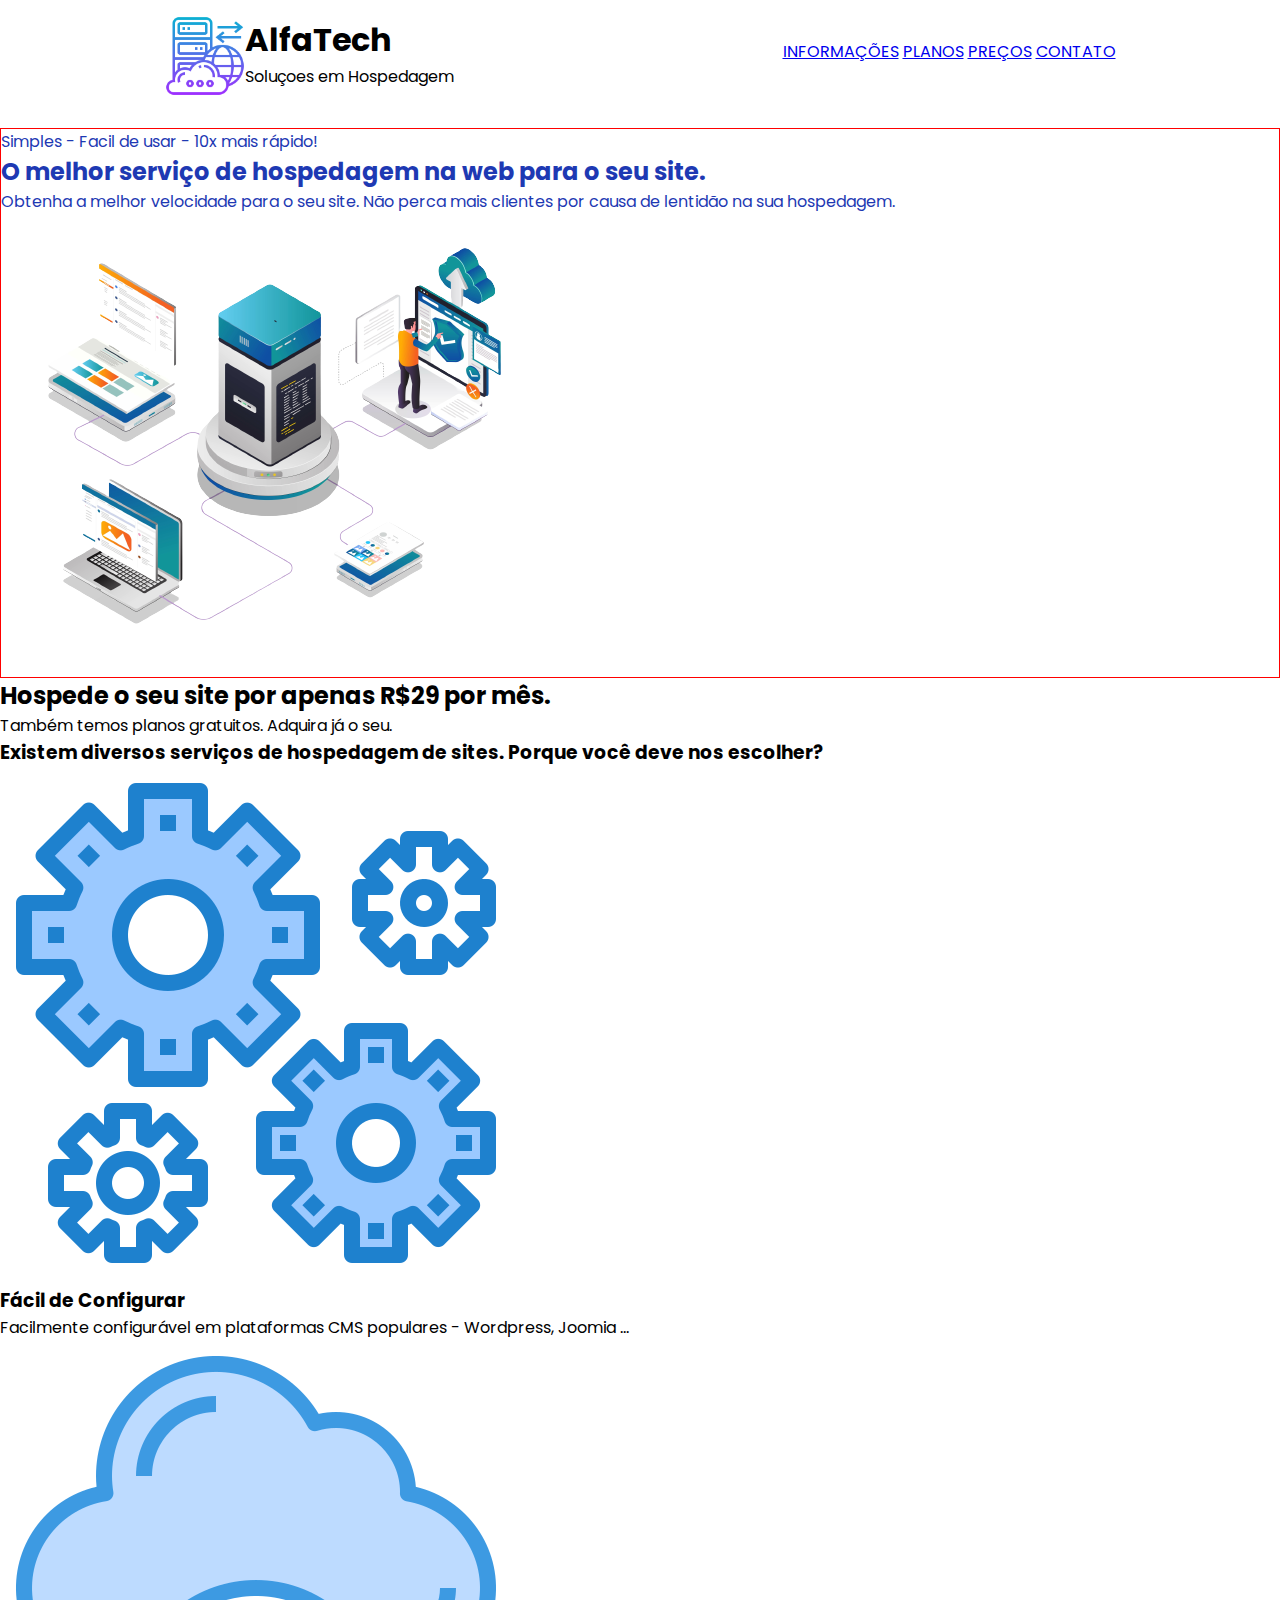
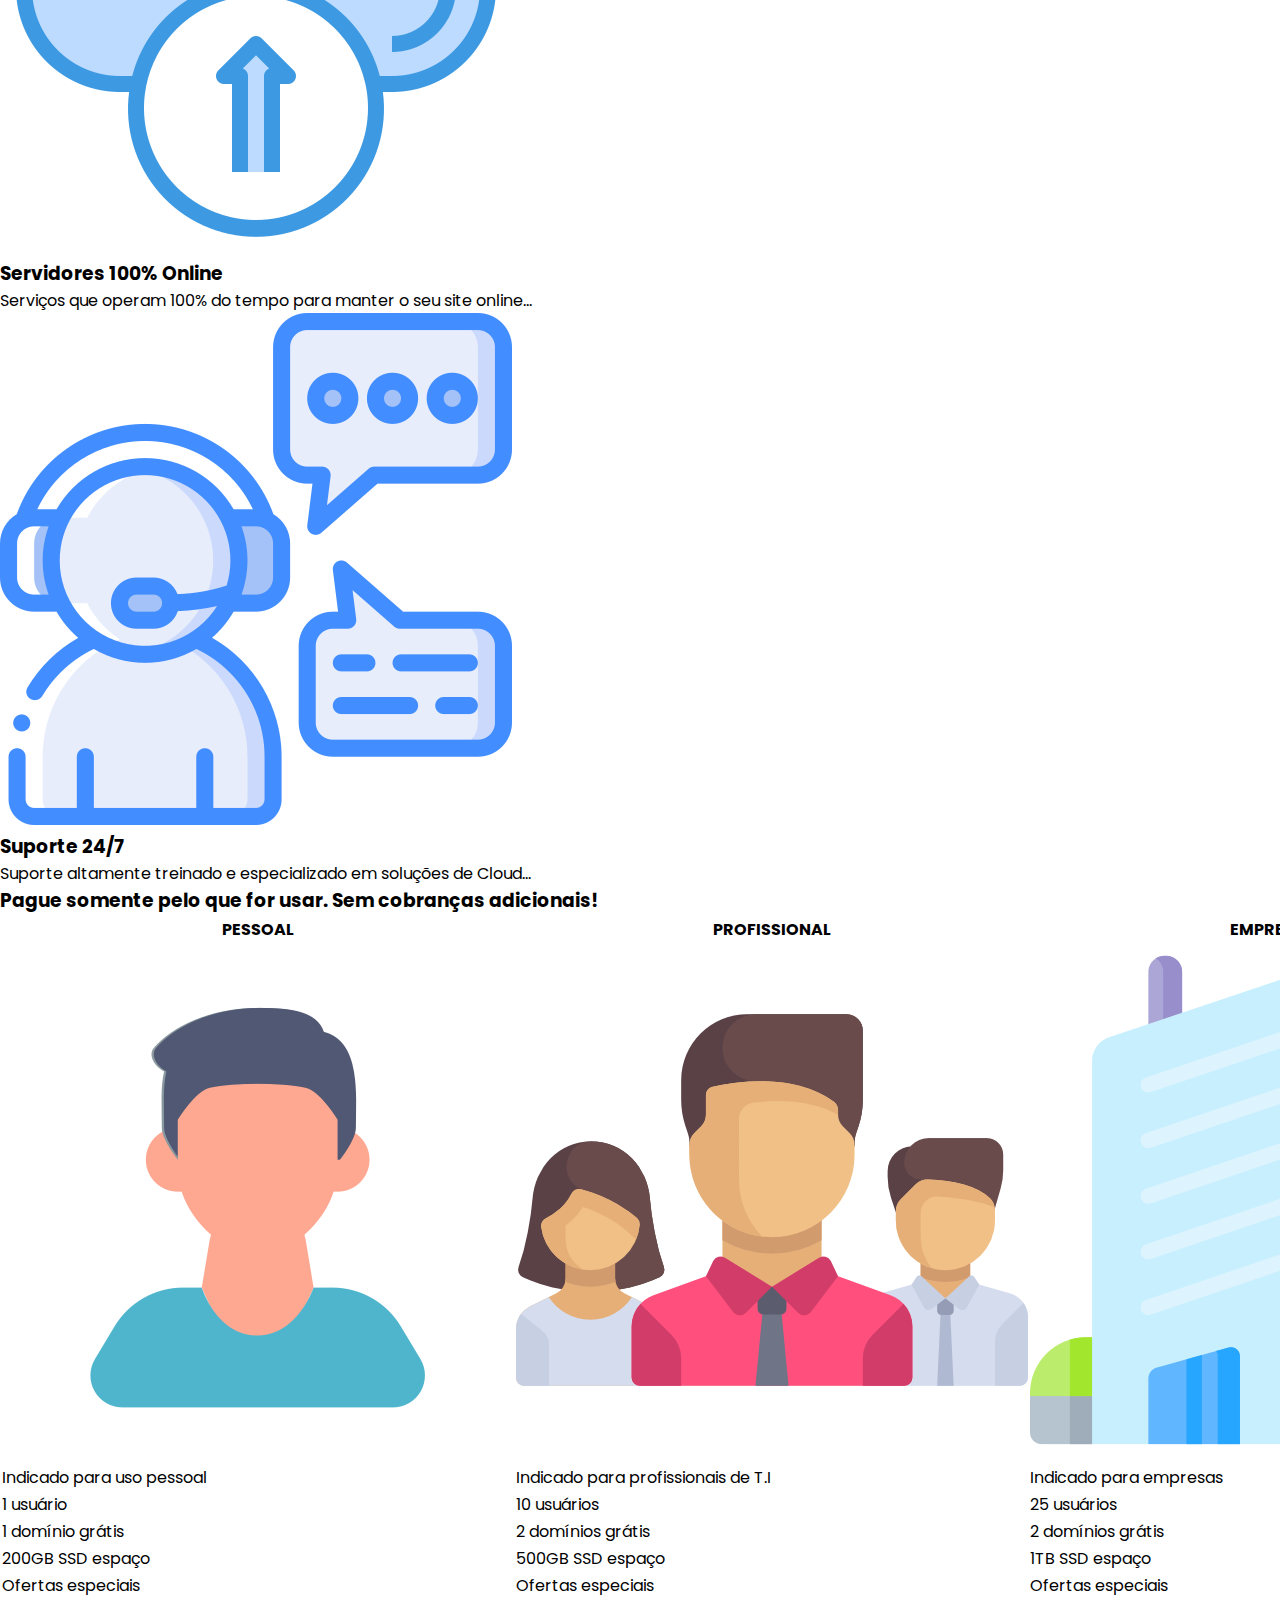
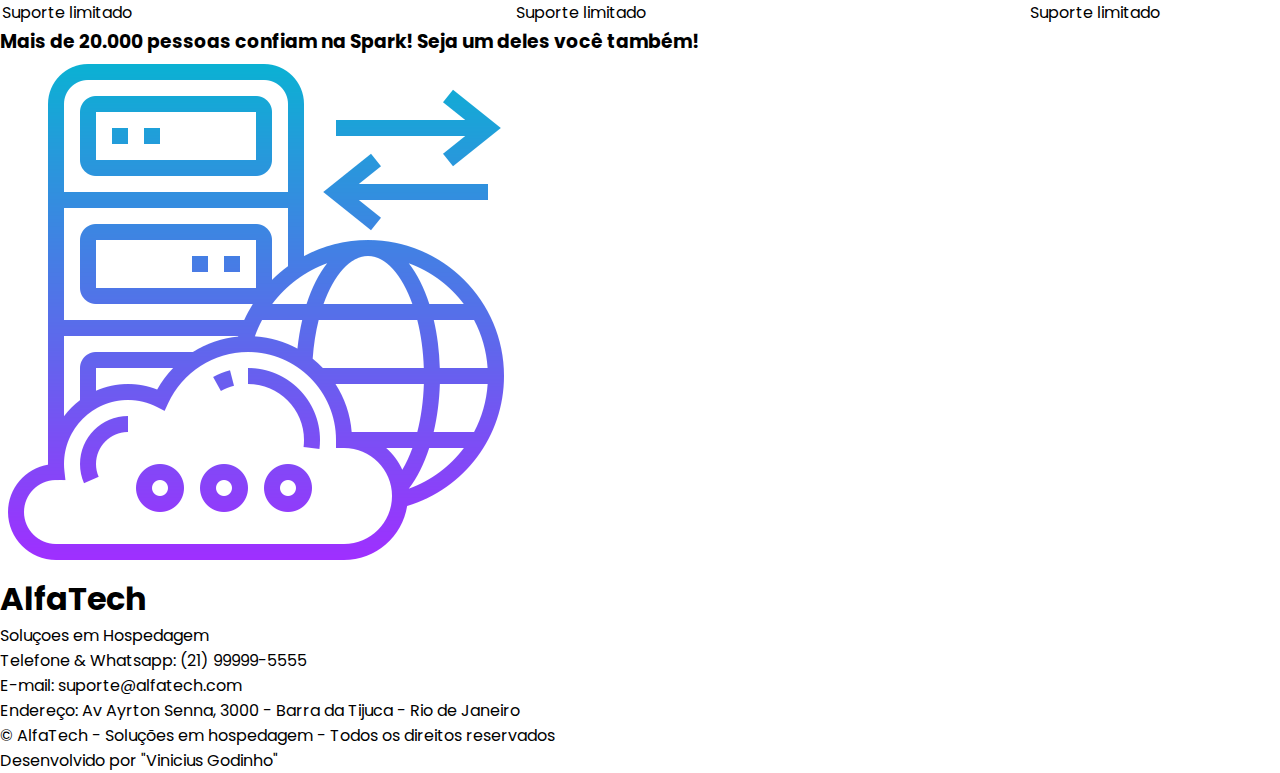
==== index.html @ b95d3d7b "Arquivos gerais" ====
<!DOCTYPE html>
<html lang="en">
<head>
    <meta charset="UTF-8">
    <meta name="viewport" content="width=device-width, initial-scale=1.0">
    <link rel="preconnect" href="https://fonts.googleapis.com">
    <link rel="preconnect" href="https://fonts.gstatic.com" crossorigin>
    <link href="https://fonts.googleapis.com/css2?family=Poppins:wght@400;500;600;700;800;900&display=swap" rel="stylesheet">
    <link rel="stylesheet" href="styles.css">
    <title>Document</title>
</head>
<body>
    <header>
        <div class="alfatech">
            <div class="logo-img">
                <img src="assets/logo-icone.png" alt="">
            </div>
            <div class="logo">
                <h1>AlfaTech</h1>
                <p>Soluçoes em Hospedagem</p>
            </div>
        </div>
        <nav>
            <a href="index.html#informacoes">INFORMAÇÕES</a>
            <a href="index.html#planos">PLANOS</a>
            <a href="precos.html">PREÇOS</a>
            <a href="index.html#contato">CONTATO</a>
        </nav>
    </header>
    <br>
    <main>
        <section id="banner">
            <div class="texto-banner">
                <p>Simples - Facil de usar - 10x mais rápido!</p>
                <h2>O melhor serviço de hospedagem na web para o seu site.</h2>
                <p>Obtenha a melhor velocidade para o seu site. Não perca mais clientes por causa de lentidão na sua hospedagem.</p>
                <img src="assets/imagem-banner.png" alt="">
            </div>
        </section>
        <div class="anuncio">
            <h2>Hospede o seu site por apenas R$29 por mês.</h2>
            <p>Também temos planos gratuitos. Adquira já o seu.</p>
            <a href="TABELA DE PREÇOS"></a>
        </div>
        <section id="informacoes">
            <h3>Existem diversos serviços de hospedagem de sites. Porque você deve nos escolher?</h3>

            <div class="info-style" >
                <img src="assets/icone-engrenagens.png" alt="">
                <h3>Fácil de Configurar</h3>
                <p>Facilmente configurável em plataformas CMS populares - Wordpress, Joomia ...</p>
            </div>

            <div class="info-style">
                <img src="assets/cloud-icone.png" alt="">
                <h3>Servidores 100% Online</h3>
                <p>Serviços que operam 100% do tempo para manter o seu site online...</p>
            </div>
            
            <div class="info-style">
                <img src="assets/icone-suporte.png" alt="">
                <h3>Suporte 24/7</h3>
                <p>Suporte altamente treinado e especializado em soluções de Cloud...</p>
            </div>
        </section>
        <section id="planos">
            <h3>Pague somente pelo que for usar. Sem cobranças adicionais!</h3>
            
            <table class="tabela-planos">
               
                <thead>
                <tr>
                    <th>PESSOAL</th>
                    <th>PROFISSIONAL</th>
                    <th>EMPRESARIAL</th>
                    <th>BIG TECHS</th>
                </tr>
                </thead>
                <tbody>
                    <tr>
                        <td><img src="assets/pessoal-icone.png" alt=""></td>
                        <td><img src="assets/equipe-icone.png" alt=""></td>
                        <td><img src="assets/empresa-icone.png" alt=""></td>
                        <td><img src="assets/big-tech.png" alt=""></td>
                    </tr>
                    <tr>
                        <td><p>Indicado para uso pessoal</p></td>
                        <td><p>Indicado para profissionais de T.I</p></td>
                        <td><p>Indicado para empresas</p></td>
                        <td><p>Indicado para grandes empresas</p></td>
                    </tr>
                <tr>
                    <td>1 usuário</td>
                    <td>10 usuários</td>
                    <td>25 usuários</td>
                    <td>50 usuários</td>
                </tr>
                
                <tr>
                    <td>1 domínio grátis</td>
                    <td>2 domínios grátis</td>
                    <td>2 domínios grátis</td>
                    <td>3 domínios grátis</td>
                </tr>
                <tr>
                    <td>200GB SSD espaço</td>
                    <td>500GB SSD espaço</td>
                    <td>1TB SSD espaço</td>
                    <td>2TB SSD espaço</td>
                </tr>
                <tr>
                    <td>Ofertas especiais</td>
                    <td>Ofertas especiais</td>
                    <td>Ofertas especiais</td>
                    <td>Ofertas especiais</td>
                </tr>
                <tr>
                    <td>Suporte limitado</td>
                    <td>Suporte limitado</td>
                    <td>Suporte limitado</td>
                    <td>Suporte limitado</td>
                </tr>
                <tbody>
            </table>
                
            
        </section>
        <div class="anuncio">
            <h3>Mais de 20.000 pessoas confiam na Spark! Seja um deles você também!</h3>
            <a href="TABELA DE PREÇOS"></a>
        </div>
    </main>
    <footer id="contato">
        <img src="assets/logo-icone.png" alt="">
        <h1>AlfaTech</h1>
        <p>Soluçoes em Hospedagem</p>
        <p>Telefone & Whatsapp: (21) 99999-5555</p>
        <p>E-mail: suporte@alfatech.com</p>
        <p>Endereço: Av Ayrton Senna, 3000 - Barra da Tijuca - Rio de Janeiro</p>
        <p>© AlfaTech - Soluções em hospedagem - Todos os direitos reservados</p>
        <p>Desenvolvido por "Vinicius Godinho"</p>
    </footer>
</body>
</html>
---- styles.css ----
*{
    box-sizing: border-box;
    margin: 0;
    padding: 0;
    font-family: 'Poppins', sans-serif;

}

header{
    display: flex;
    position: relative;
    align-items: center;
    justify-content: space-around;
}


header img{
    width: 5rem;
    height: 5rem;
}

.alfatech{
    display: flex;
    margin-top: 1rem;
}

/* Estilos do Header */


.texto-banner{
 color: rgb(30, 57, 179); 
 border: 1px solid red;
    
}
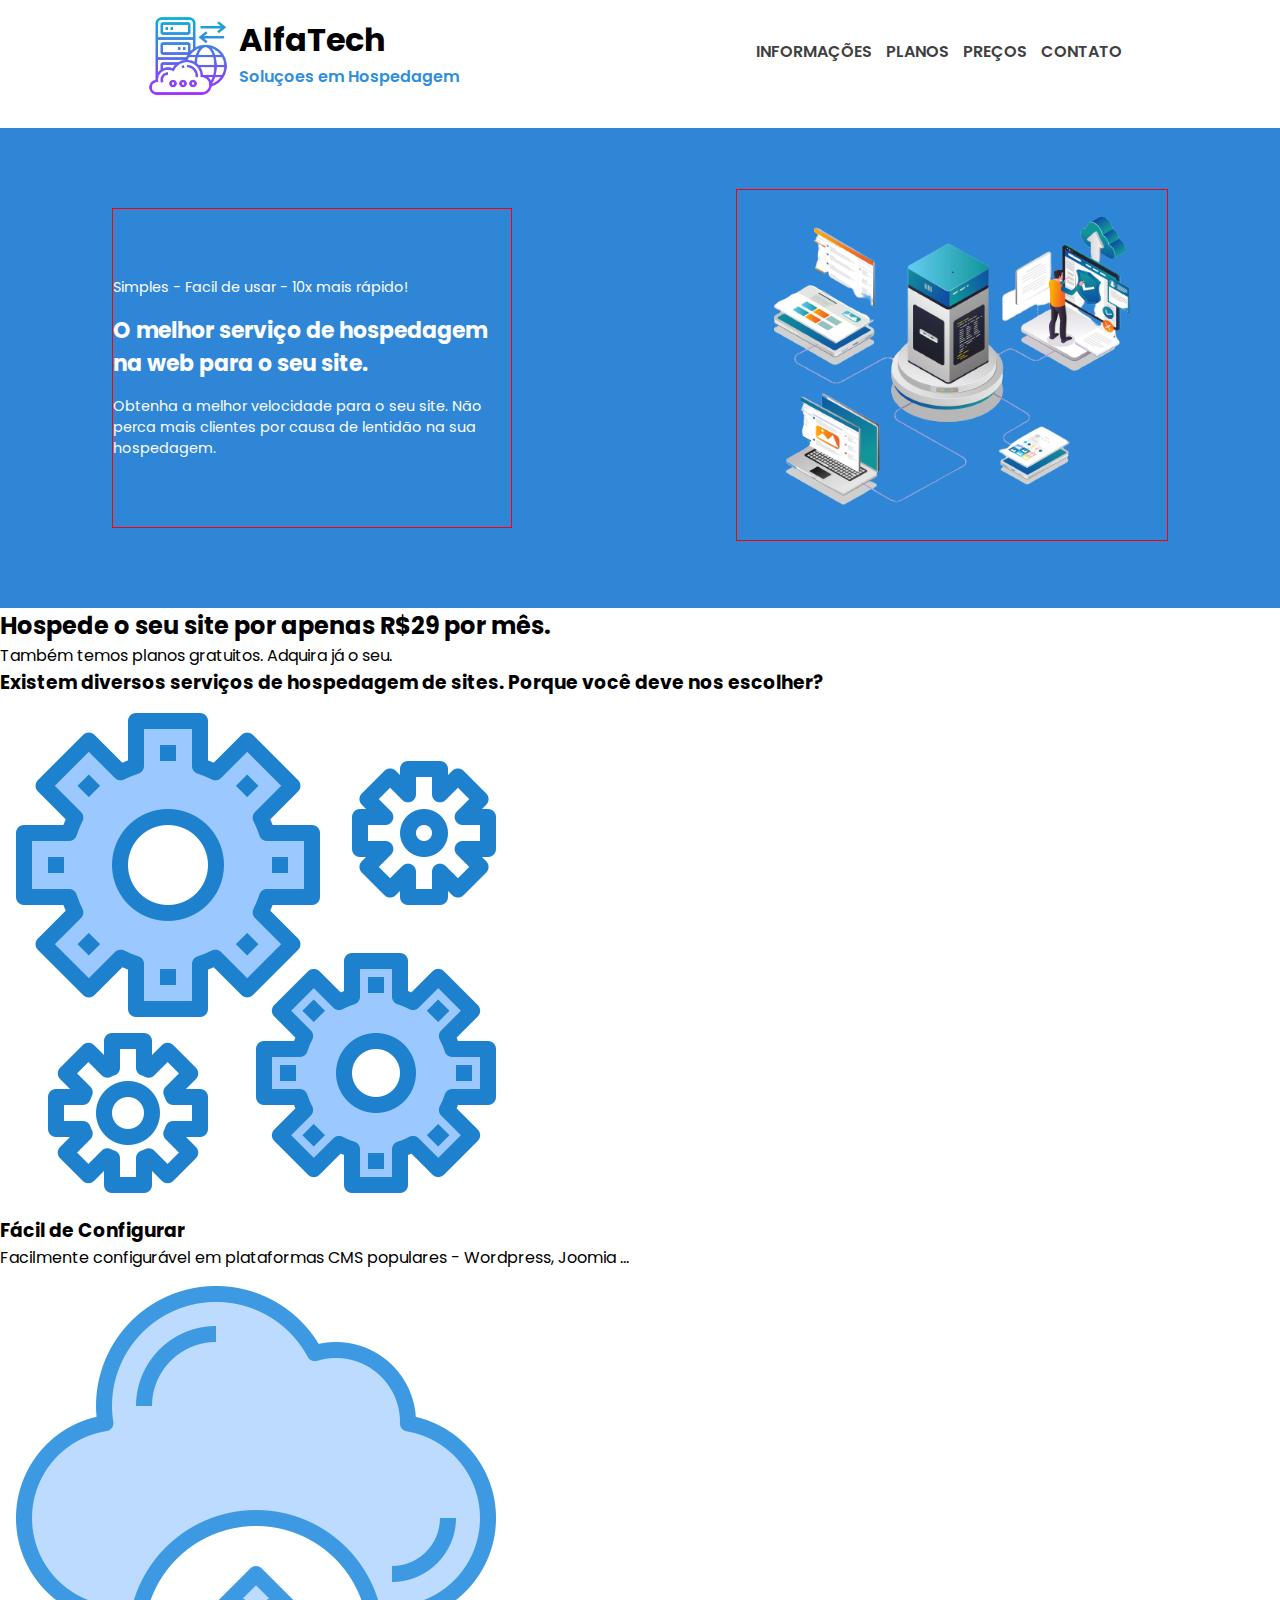
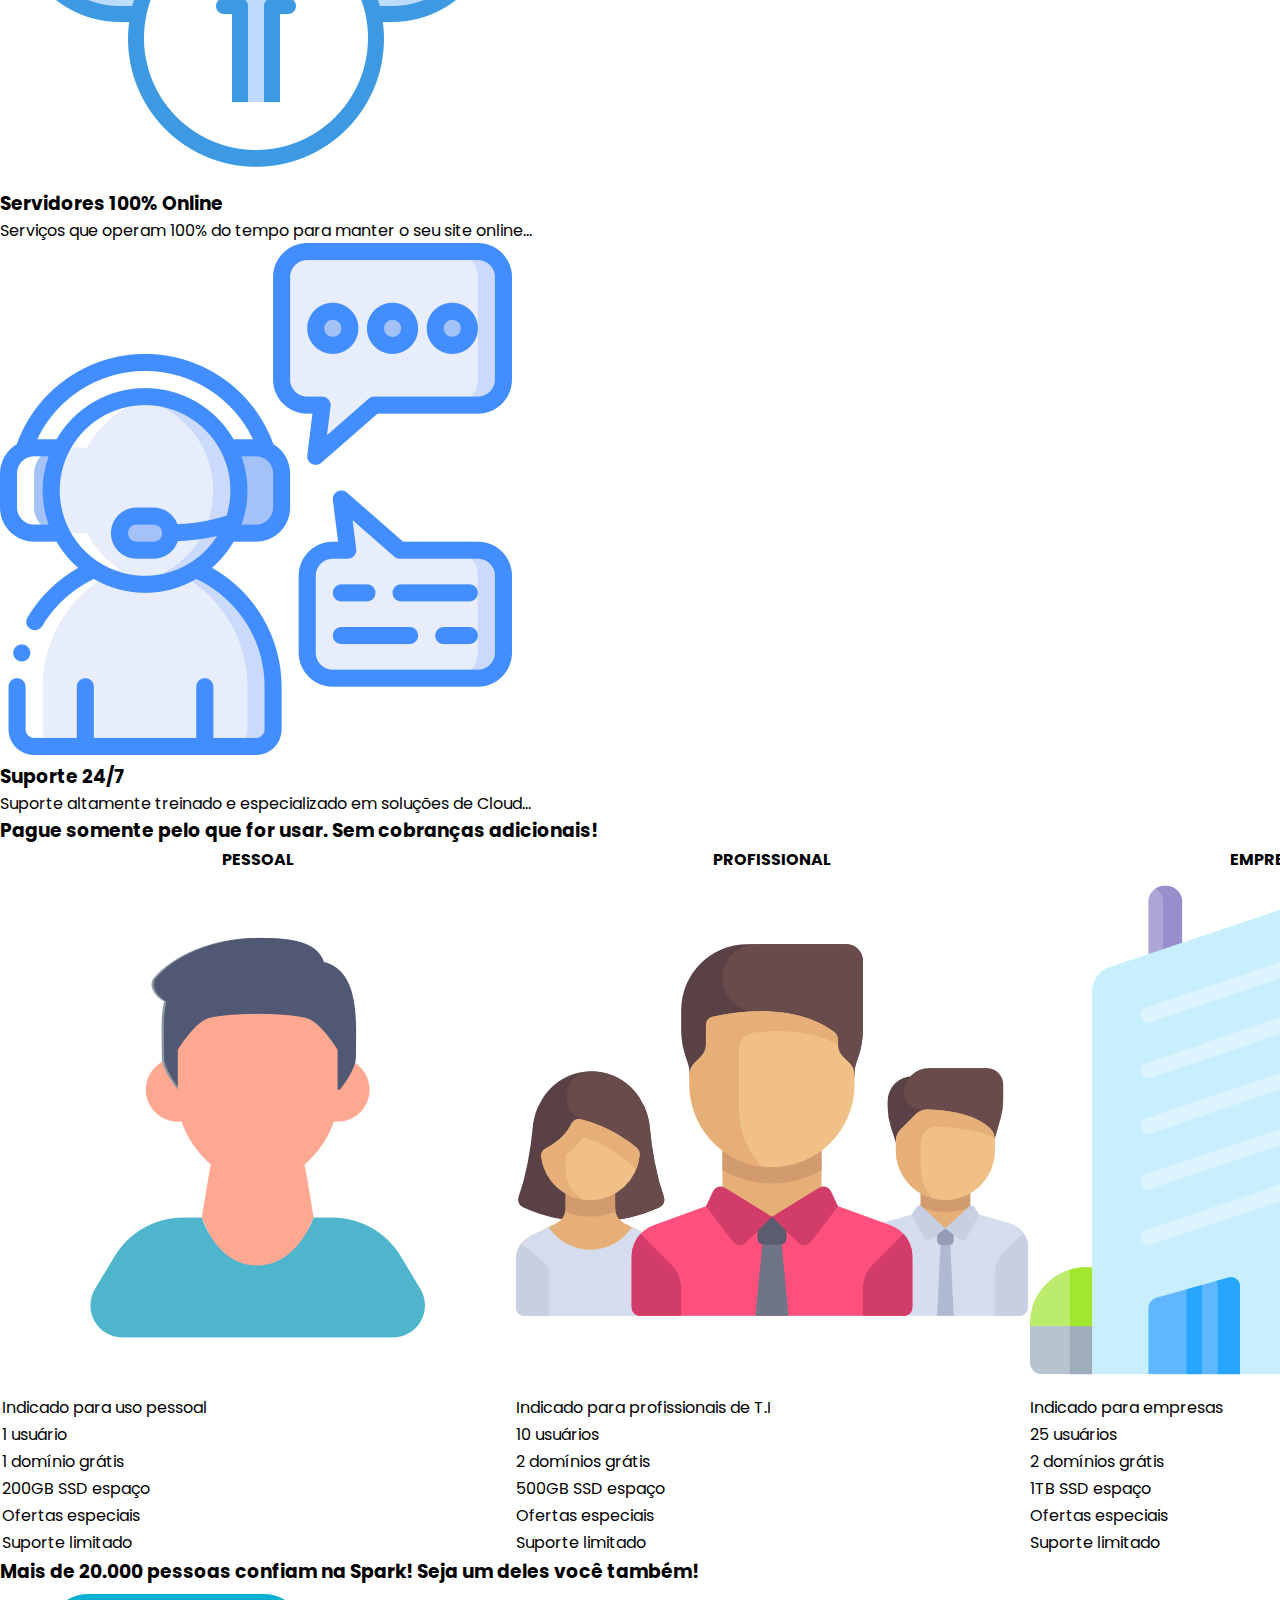
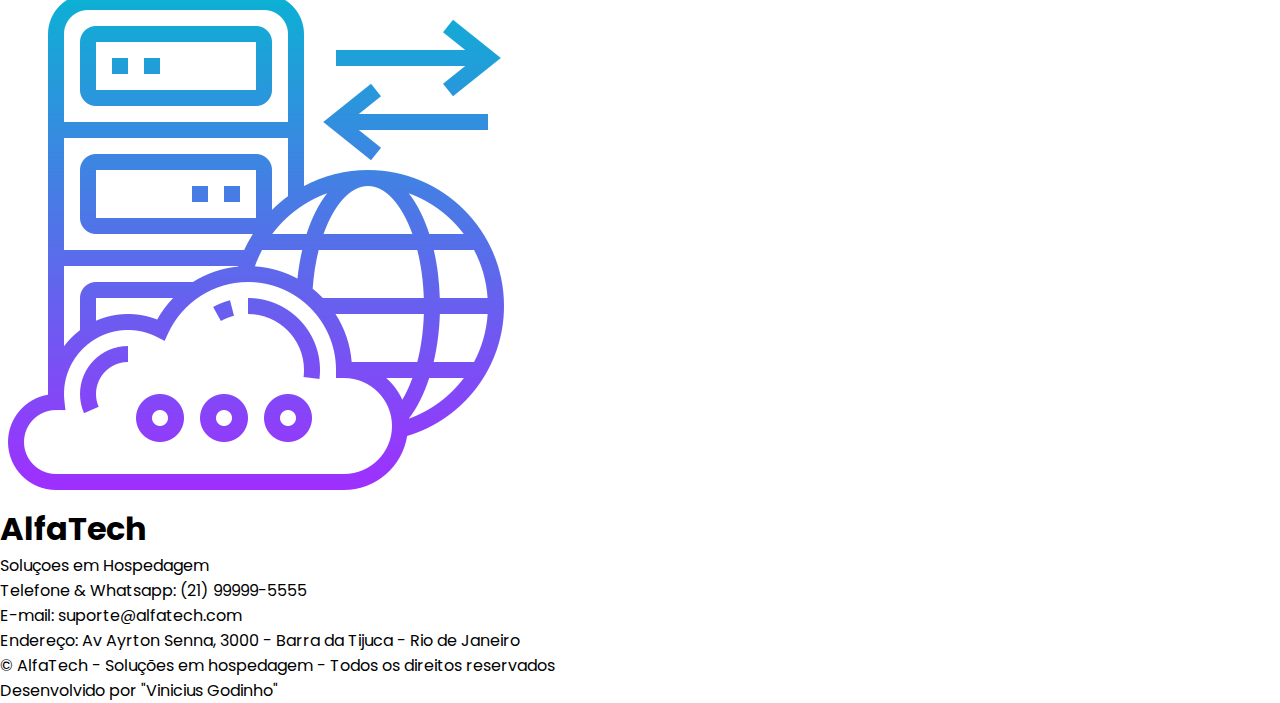
==== commit 81572cea: "Finalização do header" ====
--- a/index.html
+++ b/index.html
@@ -34,6 +34,8 @@
                 <p>Simples - Facil de usar - 10x mais rápido!</p>
                 <h2>O melhor serviço de hospedagem na web para o seu site.</h2>
                 <p>Obtenha a melhor velocidade para o seu site. Não perca mais clientes por causa de lentidão na sua hospedagem.</p>
+            </div>
+            <div>
                 <img src="assets/imagem-banner.png" alt="">
             </div>
         </section>
--- a/styles.css
+++ b/styles.css
@@ -5,7 +5,7 @@
     font-family: 'Poppins', sans-serif;
 
 }
-
+/* Inicio dos Estilos do Header */
 header{
     display: flex;
     position: relative;
@@ -24,11 +24,61 @@
     margin-top: 1rem;
 }
 
-/* Estilos do Header */
+.logo{
+    margin-left: 0.7rem;
+}
+
+.logo p{
+    color: #2F8FDC;
+    font-weight: 600;
+    
+}
+
+nav a {
+    text-decoration: none;
+    font-weight: 600;
+    margin-right: 10px;
+    color: rgb(63, 63, 63)
+}
+/* Fim dos Estilos do Header */
 
 
+/* Inicio dos Estilos do banner */
+#banner{
+
+    background-color:#2F86D6 ;
+    display: flex;
+    justify-content: space-around;
+    height: 30rem;
+    align-items: center;
+    color: white;
+    
+}
 .texto-banner{
- color: rgb(30, 57, 179); 
- border: 1px solid red;
+
+    color:#fcfcfc; 
+    border: 1px solid red;
+    display: flex;
+    justify-content: center;
+    flex-direction: column;
+    width: 25rem;
+    height: 20rem;
+}
+
+.texto-banner p{
+    
+    font-size: 0.9rem;
+}
+.texto-banner h2{
+    
+    margin: 1.0rem 0rem 1.0rem 0rem;
+    font-size: 22px;
+}
+
+#banner img{
+
+    border: 1px solid red;
+    width: 27rem;
+    height: 22rem;
     
 }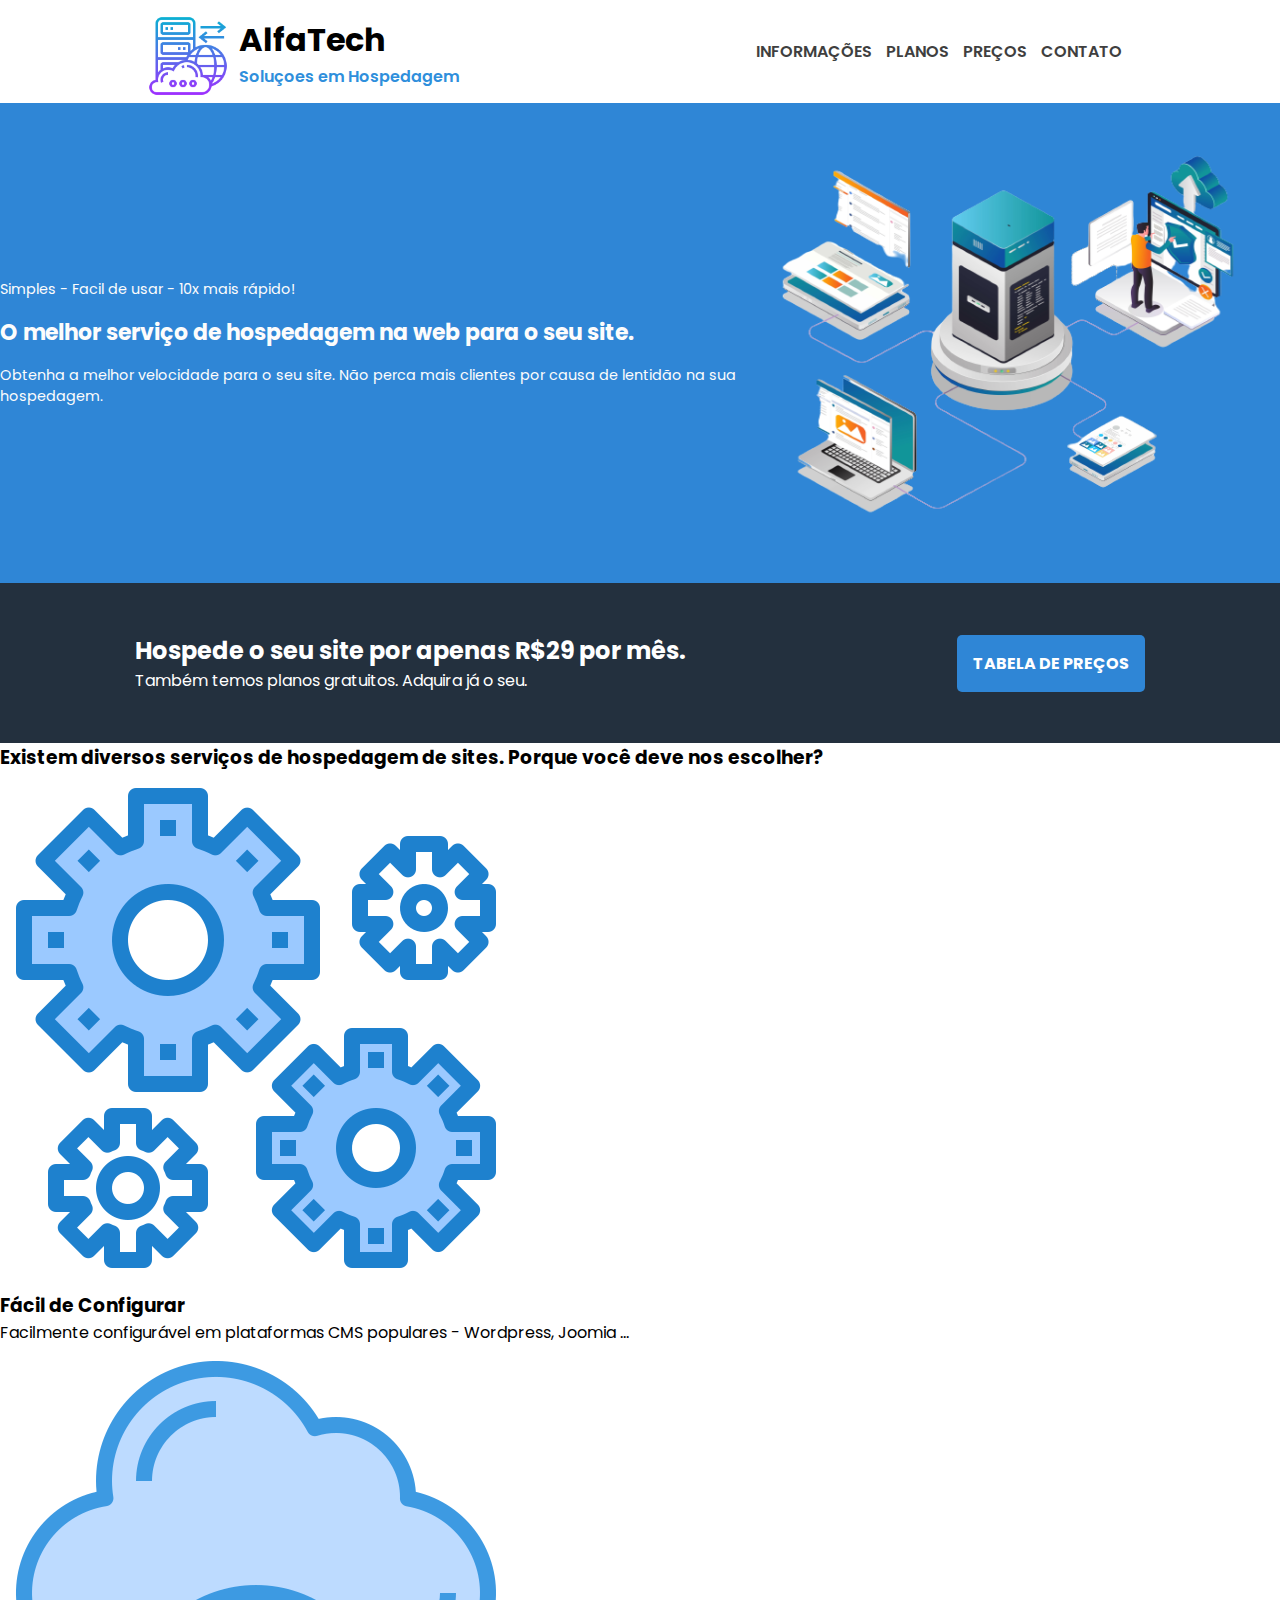
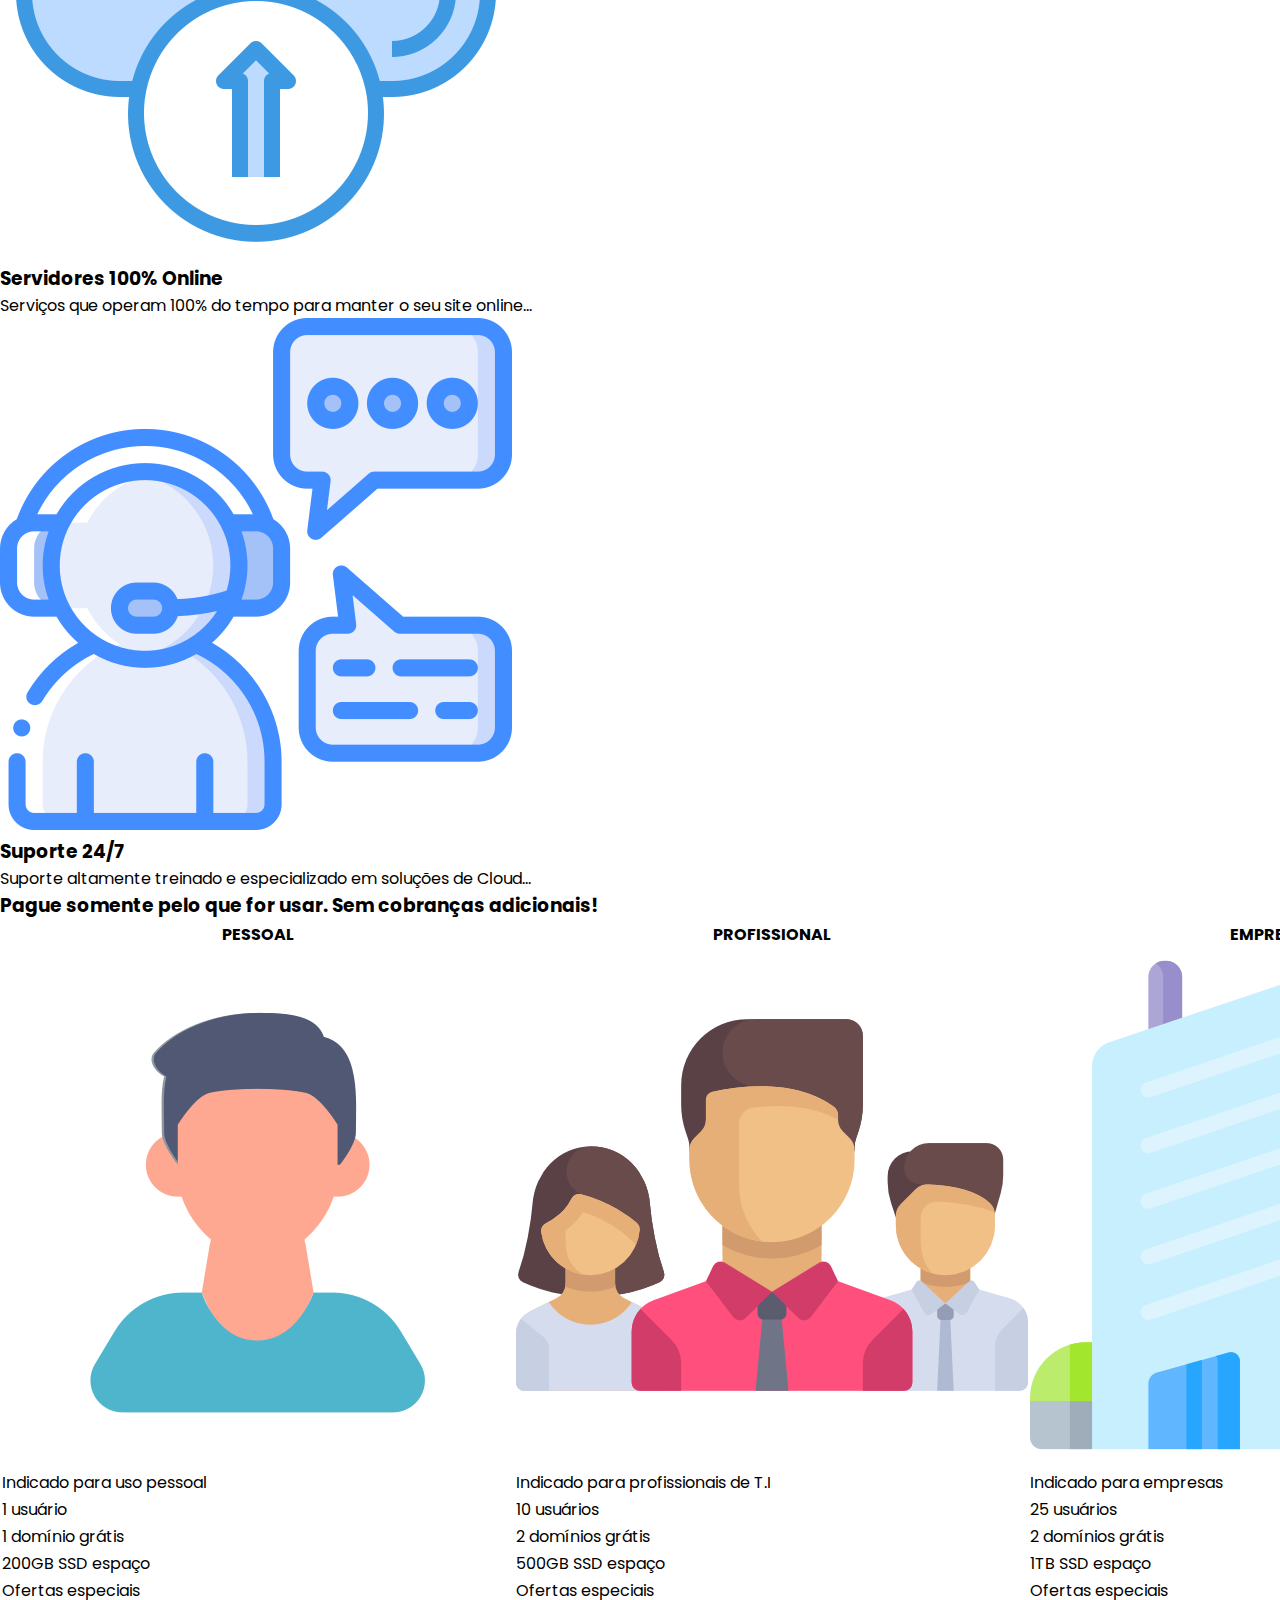
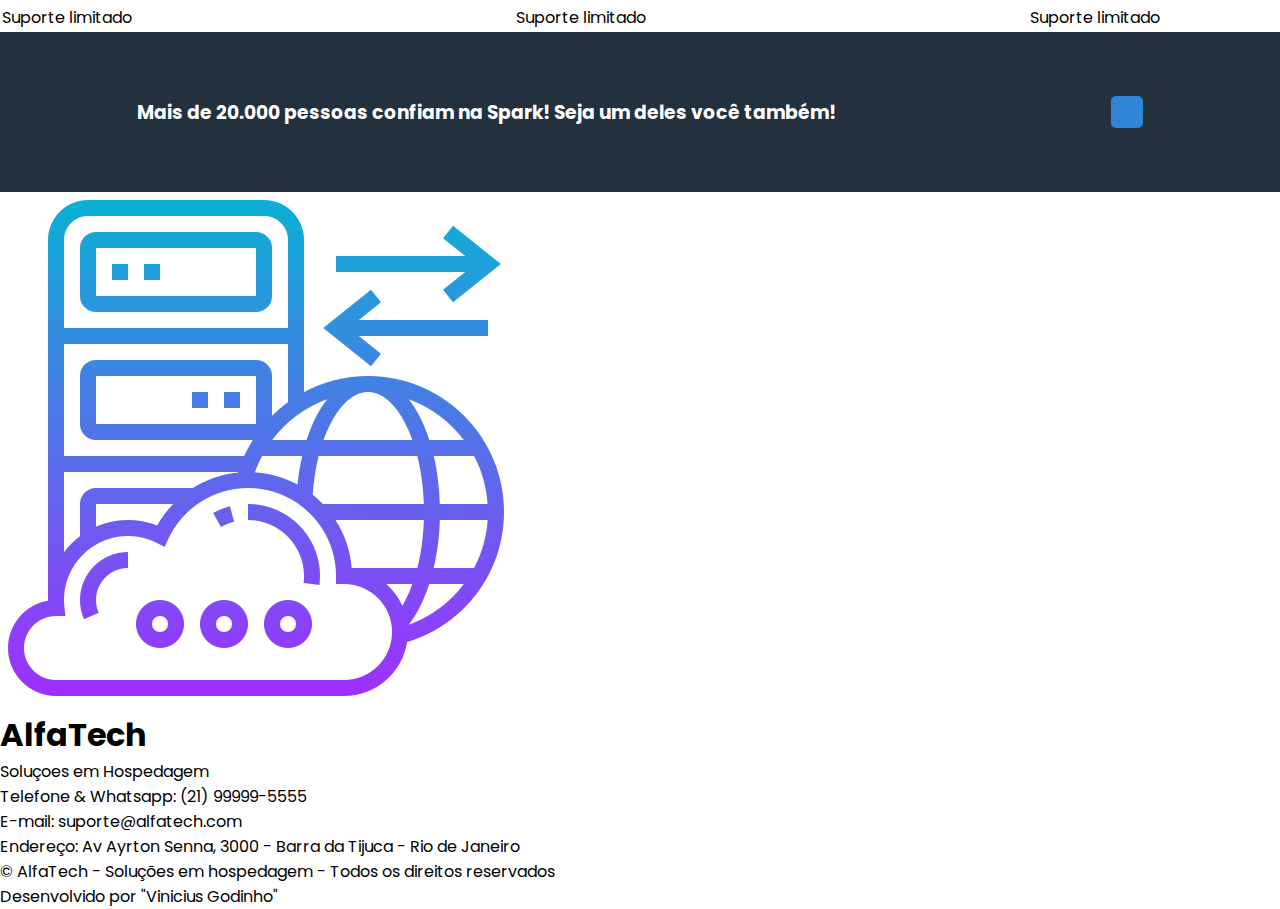
==== commit 7c6ce0a9: "ok" ====
--- a/index.html
+++ b/index.html
@@ -27,7 +27,7 @@
             <a href="index.html#contato">CONTATO</a>
         </nav>
     </header>
-    <br>
+
     <main>
         <section id="banner">
             <div class="texto-banner">
@@ -40,9 +40,12 @@
             </div>
         </section>
         <div class="anuncio">
-            <h2>Hospede o seu site por apenas R$29 por mês.</h2>
-            <p>Também temos planos gratuitos. Adquira já o seu.</p>
-            <a href="TABELA DE PREÇOS"></a>
+            <div>
+                <h2>Hospede o seu site por apenas R$29 por mês.</h2>
+                <p>Também temos planos gratuitos. Adquira já o seu.</p>
+            </div>
+        
+            <a href="TABELA DE PREÇOS">TABELA DE PREÇOS</a>
         </div>
         <section id="informacoes">
             <h3>Existem diversos serviços de hospedagem de sites. Porque você deve nos escolher?</h3>
--- a/styles.css
+++ b/styles.css
@@ -40,6 +40,9 @@
     margin-right: 10px;
     color: rgb(63, 63, 63)
 }
+ nav a:hover{
+    border-bottom:2px solid #2F8FDC;
+}
 /* Fim dos Estilos do Header */
 
 
@@ -57,12 +60,10 @@
 .texto-banner{
 
     color:#fcfcfc; 
-    border: 1px solid red;
     display: flex;
     justify-content: center;
     flex-direction: column;
-    width: 25rem;
-    height: 20rem;
+    
 }
 
 .texto-banner p{
@@ -77,8 +78,32 @@
 
 #banner img{
 
-    border: 1px solid red;
-    width: 27rem;
-    height: 22rem;
+   
+    width: 34rem;
+    height: 27rem;
     
-}+}
+
+.anuncio{
+    background-color: #23303E;
+    color: white;
+    align-items: center;
+    display: flex;
+    justify-content: space-around;
+    height: 10rem;
+}
+
+.anuncio a{
+    background-color:#2F86D6 ;
+    color: white;
+    padding: 1rem;
+    border-radius: 5px;
+    text-decoration: none;
+    font-weight: 700;
+
+}
+
+.anuncio a:hover{
+    background-color: #2f85d6c1;
+}
+
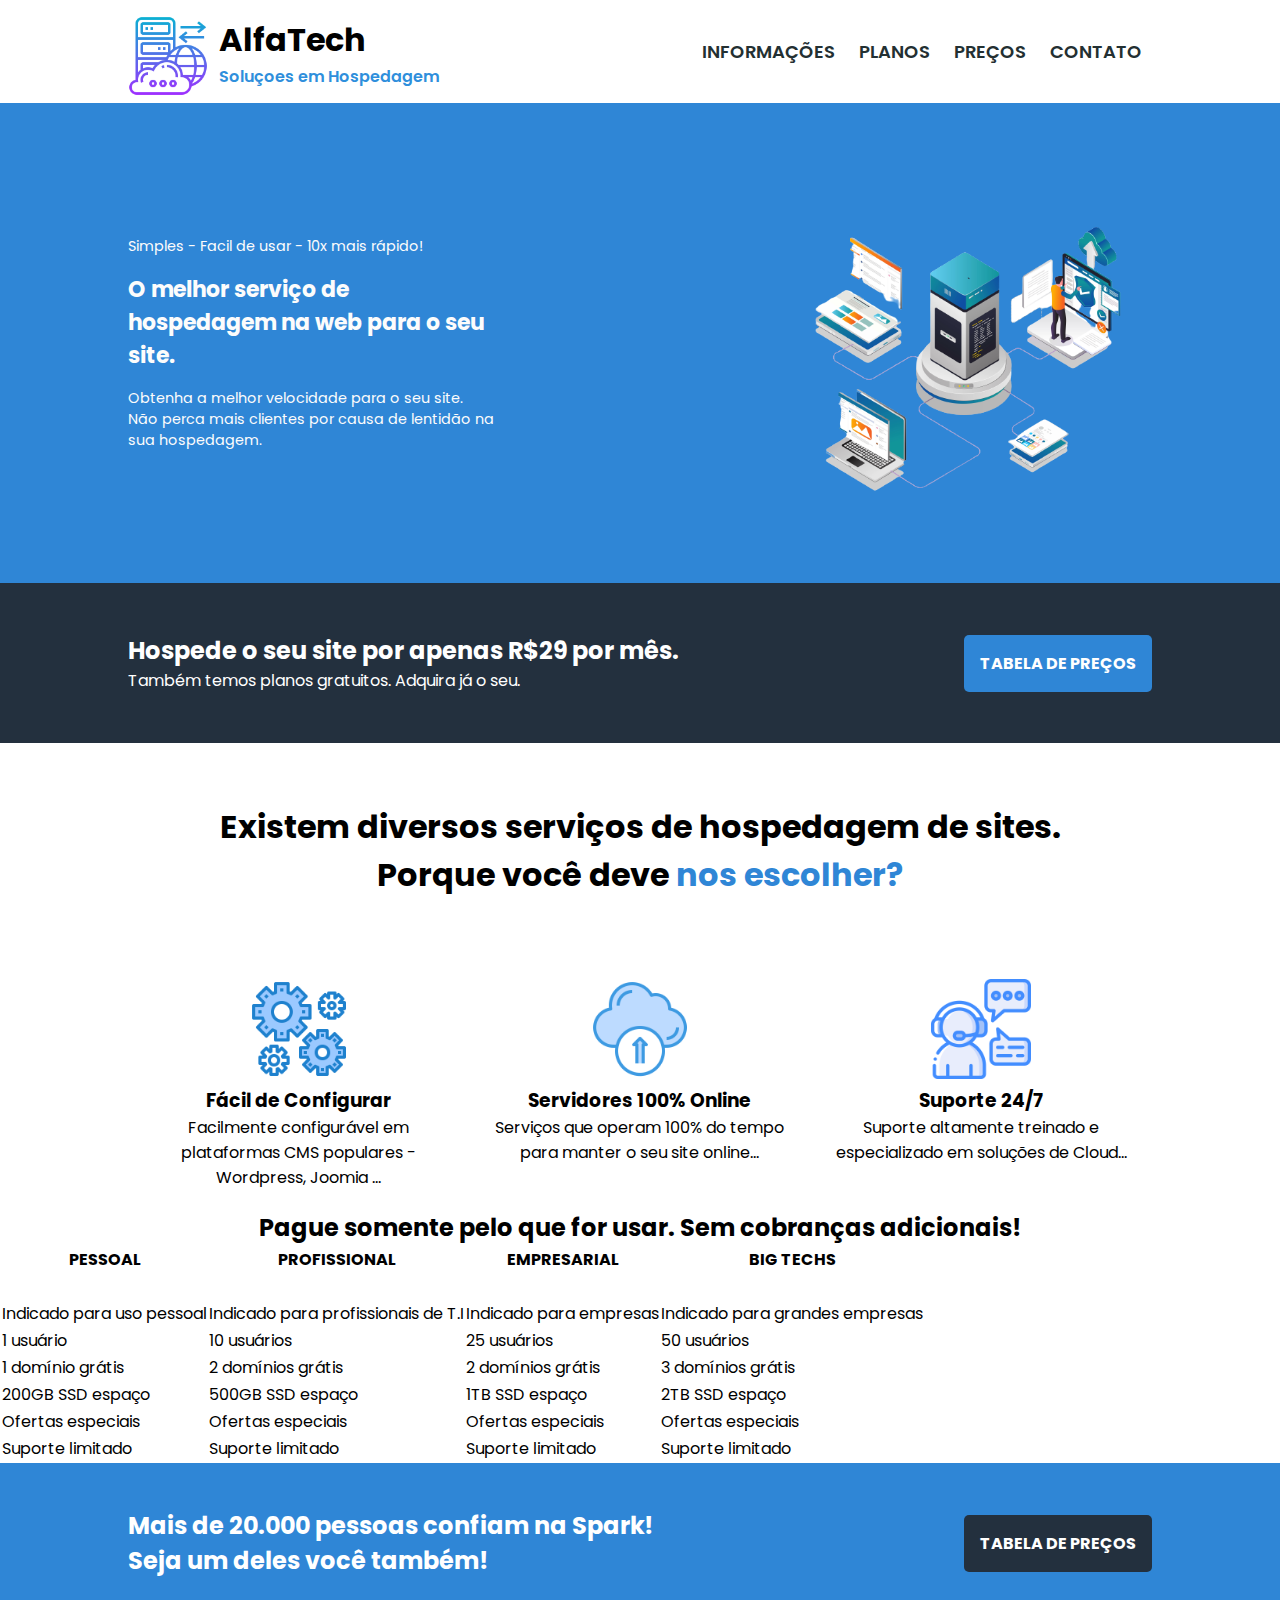
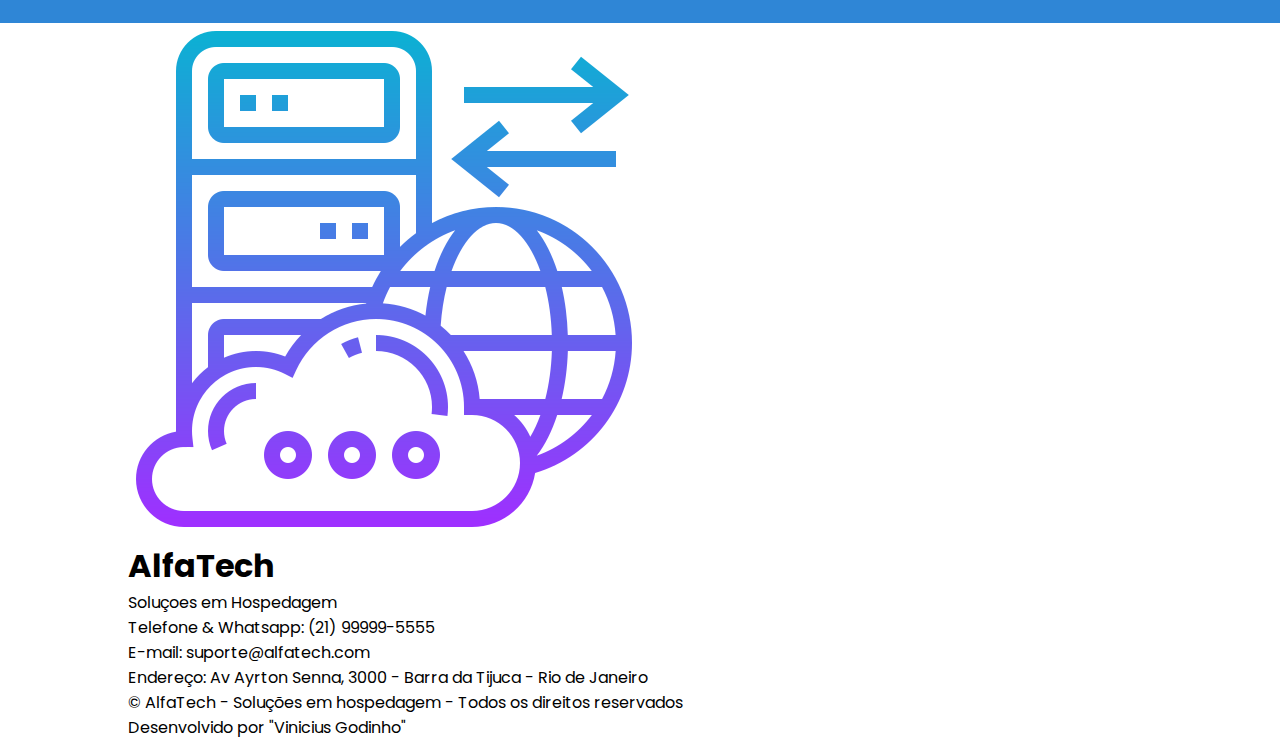
==== commit 484847ca: "container info flex box" ====
--- a/index.html
+++ b/index.html
@@ -7,11 +7,12 @@
     <link rel="preconnect" href="https://fonts.gstatic.com" crossorigin>
     <link href="https://fonts.googleapis.com/css2?family=Poppins:wght@400;500;600;700;800;900&display=swap" rel="stylesheet">
     <link rel="stylesheet" href="styles.css">
-    <title>Document</title>
+    <link rel="shortcut icon" href="assets/big-tech.png" type="image/x-icon">
+    <title>AlphaTech - Soluçoes em Hospedagem</title>
 </head>
 <body>
-    <header>
-        <div class="alfatech">
+    <header class="limita-secao">
+        <div class="alfatech limita-secao " >
             <div class="logo-img">
                 <img src="assets/logo-icone.png" alt="">
             </div>
@@ -29,47 +30,59 @@
     </header>
 
     <main>
-        <section id="banner">
-            <div class="texto-banner">
-                <p>Simples - Facil de usar - 10x mais rápido!</p>
-                <h2>O melhor serviço de hospedagem na web para o seu site.</h2>
-                <p>Obtenha a melhor velocidade para o seu site. Não perca mais clientes por causa de lentidão na sua hospedagem.</p>
-            </div>
-            <div>
-                <img src="assets/imagem-banner.png" alt="">
+        <section class="secao-banner" >
+            <div id="banner" class="limita-secao">
+                <div class="limita-secao">
+                    <div class="texto-banner">
+                        <p>Simples - Facil de usar - 10x mais rápido!</p>
+                        <h2>O melhor serviço de hospedagem na web para o seu site.</h2>
+                        <p>Obtenha a melhor velocidade para o seu site. Não perca mais clientes por causa de lentidão na sua hospedagem.</p>
+                    </div>
+                    <div>
+                        <img src="assets/imagem-banner.png" alt="">
+                    </div>
+                </div>
             </div>
         </section>
-        <div class="anuncio">
-            <div>
-                <h2>Hospede o seu site por apenas R$29 por mês.</h2>
-                <p>Também temos planos gratuitos. Adquira já o seu.</p>
-            </div>
-        
-            <a href="TABELA DE PREÇOS">TABELA DE PREÇOS</a>
-        </div>
-        <section id="informacoes">
-            <h3>Existem diversos serviços de hospedagem de sites. Porque você deve nos escolher?</h3>
-
-            <div class="info-style" >
-                <img src="assets/icone-engrenagens.png" alt="">
-                <h3>Fácil de Configurar</h3>
-                <p>Facilmente configurável em plataformas CMS populares - Wordpress, Joomia ...</p>
-            </div>
-
-            <div class="info-style">
-                <img src="assets/cloud-icone.png" alt="">
-                <h3>Servidores 100% Online</h3>
-                <p>Serviços que operam 100% do tempo para manter o seu site online...</p>
-            </div>
+        <section class="secao-anuncio-1">
+            <div class="anuncio limita-secao">
+                <div class="limita-secao">
+                        
+                        <h2>Hospede o seu site por apenas R$29 por mês.</h2>
+                        <p>Também temos planos gratuitos. Adquira já o seu.</p>
             
-            <div class="info-style">
-                <img src="assets/icone-suporte.png" alt="">
-                <h3>Suporte 24/7</h3>
-                <p>Suporte altamente treinado e especializado em soluções de Cloud...</p>
+                </div>
+            
+                <a href="TABELA DE PREÇOS">TABELA DE PREÇOS</a>
             </div>
         </section>
-        <section id="planos">
-            <h3>Pague somente pelo que for usar. Sem cobranças adicionais!</h3>
+        <section>
+            <div id="informacoes" >
+                <div class="limita-secao">
+                    <h2 class="subtitulos">Existem diversos serviços de hospedagem de sites. <br>Porque você deve <span>nos escolher?</span></h2>
+                    <div class="cards">
+                        <div class="info-style" >
+                            <img src="assets/icone-engrenagens.png" alt="">
+                            <h3>Fácil de Configurar</h3>
+                            <p>Facilmente configurável em plataformas CMS populares - Wordpress, Joomia ...</p>
+                        </div>
+                        <div class="info-style card2">
+                            <img src="assets/cloud-icone.png" alt="">
+                            <h3>Servidores 100% Online</h3>
+                            <p>Serviços que operam 100% do tempo para manter o seu site online...</p>
+                        </div>
+                        <div class="info-style card3">
+                            <img src="assets/icone-suporte.png" alt="">
+                            <h3>Suporte 24/7</h3>
+                            <p>Suporte altamente treinado e especializado em soluções de Cloud...</p>
+                        </div>
+                    </div>
+                </div>
+            </div>
+        </section>
+
+       <section id="planos" >
+            <h2 class="subtitulos">Pague somente pelo que for usar. Sem cobranças adicionais!</h2>
             
             <table class="tabela-planos">
                
@@ -83,10 +96,10 @@
                 </thead>
                 <tbody>
                     <tr>
-                        <td><img src="assets/pessoal-icone.png" alt=""></td>
-                        <td><img src="assets/equipe-icone.png" alt=""></td>
-                        <td><img src="assets/empresa-icone.png" alt=""></td>
-                        <td><img src="assets/big-tech.png" alt=""></td>
+                        <td><img src="assets/pessoal-icones.png" alt=""></td>
+                        <td><img src="assets/equipe-icones.png" alt=""></td>
+                        <td><img src="assets/empresa-icones.png" alt=""></td>
+                        <td><img src="assets/big-tecsh.png" alt=""></td>
                     </tr>
                     <tr>
                         <td><p>Indicado para uso pessoal</p></td>
@@ -130,20 +143,29 @@
                 
             
         </section>
-        <div class="anuncio">
-            <h3>Mais de 20.000 pessoas confiam na Spark! Seja um deles você também!</h3>
-            <a href="TABELA DE PREÇOS"></a>
-        </div>
+        <section class="secao-anuncio-2">
+            <div class="anuncio limita-secao">
+                <div class="limita-secao">
+            
+                    <h2>Mais de 20.000 pessoas confiam na Spark! <br> Seja um deles você também!</h2>
+            
+                </div>
+            
+                <a href="TABELA DE PREÇOS">TABELA DE PREÇOS</a>
+            </div>
+        </section>
     </main>
     <footer id="contato">
-        <img src="assets/logo-icone.png" alt="">
-        <h1>AlfaTech</h1>
-        <p>Soluçoes em Hospedagem</p>
-        <p>Telefone & Whatsapp: (21) 99999-5555</p>
-        <p>E-mail: suporte@alfatech.com</p>
-        <p>Endereço: Av Ayrton Senna, 3000 - Barra da Tijuca - Rio de Janeiro</p>
-        <p>© AlfaTech - Soluções em hospedagem - Todos os direitos reservados</p>
-        <p>Desenvolvido por "Vinicius Godinho"</p>
+        <div class="limita-secao">
+            <img src="assets/logo-icone.png" alt="">
+            <h1>AlfaTech</h1>
+            <p>Soluçoes em Hospedagem</p>
+            <p>Telefone & Whatsapp: (21) 99999-5555</p>
+            <p>E-mail: suporte@alfatech.com</p>
+            <p>Endereço: Av Ayrton Senna, 3000 - Barra da Tijuca - Rio de Janeiro</p>
+            <p>© AlfaTech - Soluções em hospedagem - Todos os direitos reservados</p>
+            <p>Desenvolvido por "Vinicius Godinho"</p>
+        </div>
     </footer>
 </body>
 </html>--- a/styles.css
+++ b/styles.css
@@ -3,8 +3,17 @@
     margin: 0;
     padding: 0;
     font-family: 'Poppins', sans-serif;
-
-}
+    
+
+}
+.limita-secao {
+    width: 100%;
+    max-width: 1024px;
+    margin: 0 auto;
+}
+
+
+
 /* Inicio dos Estilos do Header */
 header{
     display: flex;
@@ -33,29 +42,36 @@
     font-weight: 600;
     
 }
+nav{
+    position: absolute;
+    right: 0;
+}
 
 nav a {
+    font-size: 18px;
+    padding: 0px 10px;
     text-decoration: none;
     font-weight: 600;
-    margin-right: 10px;
-    color: rgb(63, 63, 63)
+    color: #233032;
 }
  nav a:hover{
-    border-bottom:2px solid #2F8FDC;
+    border-bottom:3px solid #2F8FDC;
 }
 /* Fim dos Estilos do Header */
 
 
 /* Inicio dos Estilos do banner */
+.secao-banner{
+    background-color:#2F86D6 ;
+}
+ 
 #banner{
-
-    background-color:#2F86D6 ;
-    display: flex;
-    justify-content: space-around;
+    display: flex;
     height: 30rem;
     align-items: center;
     color: white;
-    
+    justify-content: space-around;
+    position: relative;
 }
 .texto-banner{
 
@@ -63,6 +79,7 @@
     display: flex;
     justify-content: center;
     flex-direction: column;
+    width: 23rem;
     
 }
 
@@ -78,21 +95,39 @@
 
 #banner img{
 
-   
-    width: 34rem;
-    height: 27rem;
-    
-}
-
+    width: 50%;
+    position: absolute;
+    top: 100px;
+    right: 0;
+    width: 23rem;
+    height: 20rem;
+    
+}
+
+/* Fim dos Estilos do banner */
+
+/* Inicio dos Estilos dos anuncios */
+.secao-anuncio-1 {
+    background-color: #23303E;
+}
+.secao-anuncio-2{
+    background-color: #2F86D6;
+}
 .anuncio{
-    background-color: #23303E;
     color: white;
     align-items: center;
     display: flex;
-    justify-content: space-around;
+    position: relative;
     height: 10rem;
 }
 
+.secao-anuncio-2 div a{
+    background-color: #23303E;
+}
+
+.secao-anuncio-2 div a:hover{
+    background-color: #23303ea4;
+}
 .anuncio a{
     background-color:#2F86D6 ;
     color: white;
@@ -100,10 +135,66 @@
     border-radius: 5px;
     text-decoration: none;
     font-weight: 700;
-
+    position: absolute;
+    right: 0;
 }
 
 .anuncio a:hover{
     background-color: #2f85d6c1;
 }
 
+.subtitulos, informacoes h3, informacoes p {
+    
+    text-align: center;
+}
+
+/* fim dos Estilos dos anuncios */
+
+
+/* inicio dos Estilos das info */
+
+#informacoes{
+    /* position: relative; */
+    
+    /* height: 480px; */
+}
+
+
+.info-style img{
+    width: 100px;
+}
+
+#informacoes h2{
+    width: 900px;
+    font-size: 32px;
+    margin: 60px auto 60px;
+    
+}
+
+#informacoes h2 span{
+    color: #2f86d6;
+}
+
+.info-style {
+    width: 33%;
+    /* position: absolute; */
+    /* top: 0; */
+    padding: 10px;
+    margin: 10px;
+    text-align: center;
+    
+    
+    
+}
+
+.cards{
+    display: flex;
+    justify-content: space-between;
+}
+
+.card2{
+    left: 400px;
+}
+.card3 {
+    right: 0;
+}